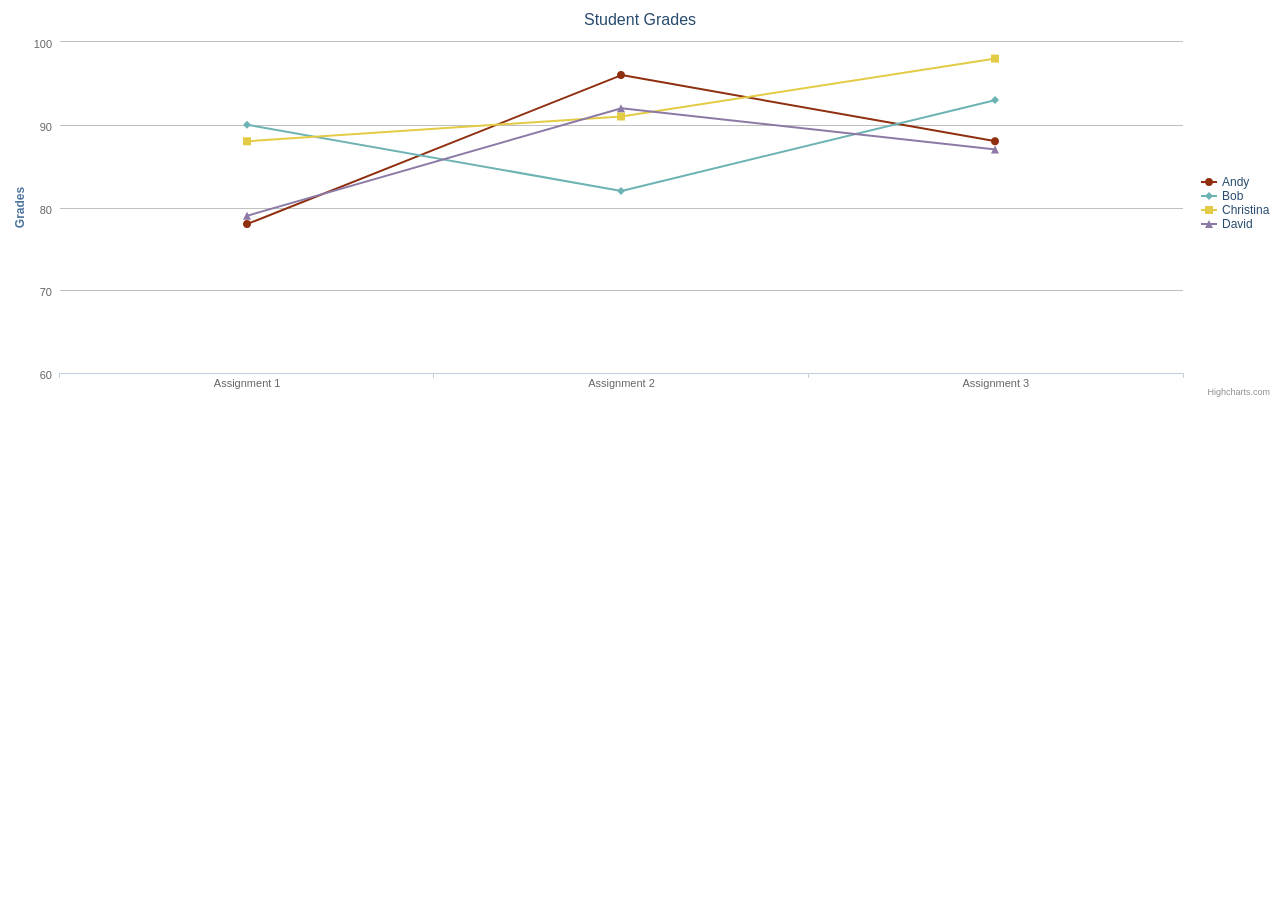
==== line-chart.html @ 0684795c "first pass" ====
<!DOCTYPE html>
<head>
    <meta charset="UTF-8" />
    <title>Student Grades</title>
    <link rel="stylesheet" href="_css/main.css">
    <script src="_js/jquery-1.11.0.min.js"></script>
    <script src="_js/highcharts.js"></script>
</head>
<body>
    <div id="line-chart">
    </div>

<script>
$(function () {
  $('#line-chart').highcharts({
    title: {
      text: 'Student Grades'
    },
    xAxis: {
      categories: [
        'Assignment 1',
        'Assignment 2',
        'Assignment 3',
        'Assignment 4'
      ]
    },
    yAxis: {
      min: 60,
      title: {
        text: 'Grades'
      }
    },
    legend: {
      layout: 'vertical',
      align: 'right',
      verticalAlign: 'middle',
      borderWidth: 0
    },
    series: [{
      color: '#8F2F10',
      name: 'Andy',
      data: [78, 96, 88]
    }, {
      color: '#6DB3B3',
      name: 'Bob',
      data: [90, 82, 93]
    }, {
      color: '#E3CB46',
      name: 'Christina',
      data: [88, 91, 98]
    }, {
      color: '#8C79A6',
      name: 'David',
      data: [79, 92, 87]
    }]
  });
});
</script>

</body>
</html>
---- _css/main.css ----
/* ---------------------------------------------------------------------------------------------------- */
/* RESET CSS */

/* http://meyerweb.com/eric/tools/css/reset/ 
   v2.0 | 20110126
   License: none (public domain)
*/

html, body, div, span, applet, object, iframe,
h1, h2, h3, h4, h5, h6, p, blockquote, pre,
a, abbr, acronym, address, big, cite, code,
del, dfn, em, img, ins, kbd, q, s, samp,
small, strike, strong, sub, sup, tt, var,
b, u, i, center,
dl, dt, dd, ol, ul, li,
fieldset, form, label, legend,
table, caption, tbody, tfoot, thead, tr, th, td,
article, aside, canvas, details, embed, 
figure, figcaption, footer, header, hgroup, 
menu, nav, output, ruby, section, summary,
time, mark, audio, video {
	margin: 0;
	padding: 0;
	border: 0;
	font-size: 100%;
	font: inherit;
	vertical-align: baseline;
}
/* HTML5 display-role reset for older browsers */
article, aside, details, figcaption, figure, 
footer, header, hgroup, menu, nav, section {
	display: block;
}
body {
	line-height: 1;
}
ol, ul {
	list-style: none;
}
blockquote, q {
	quotes: none;
}
blockquote:before, blockquote:after,
q:before, q:after {
	content: '';
	content: none;
}
table {
	border-collapse: collapse;
	border-spacing: 0;
}



/* ---------------------------------------------------------------------------------------------------- */
/* GLOBAL */



/* ---------------------------------------------------------------------------------------------------- */
/*  */

#bar-chart {
  height: 400px; 
  width: 800px;
}
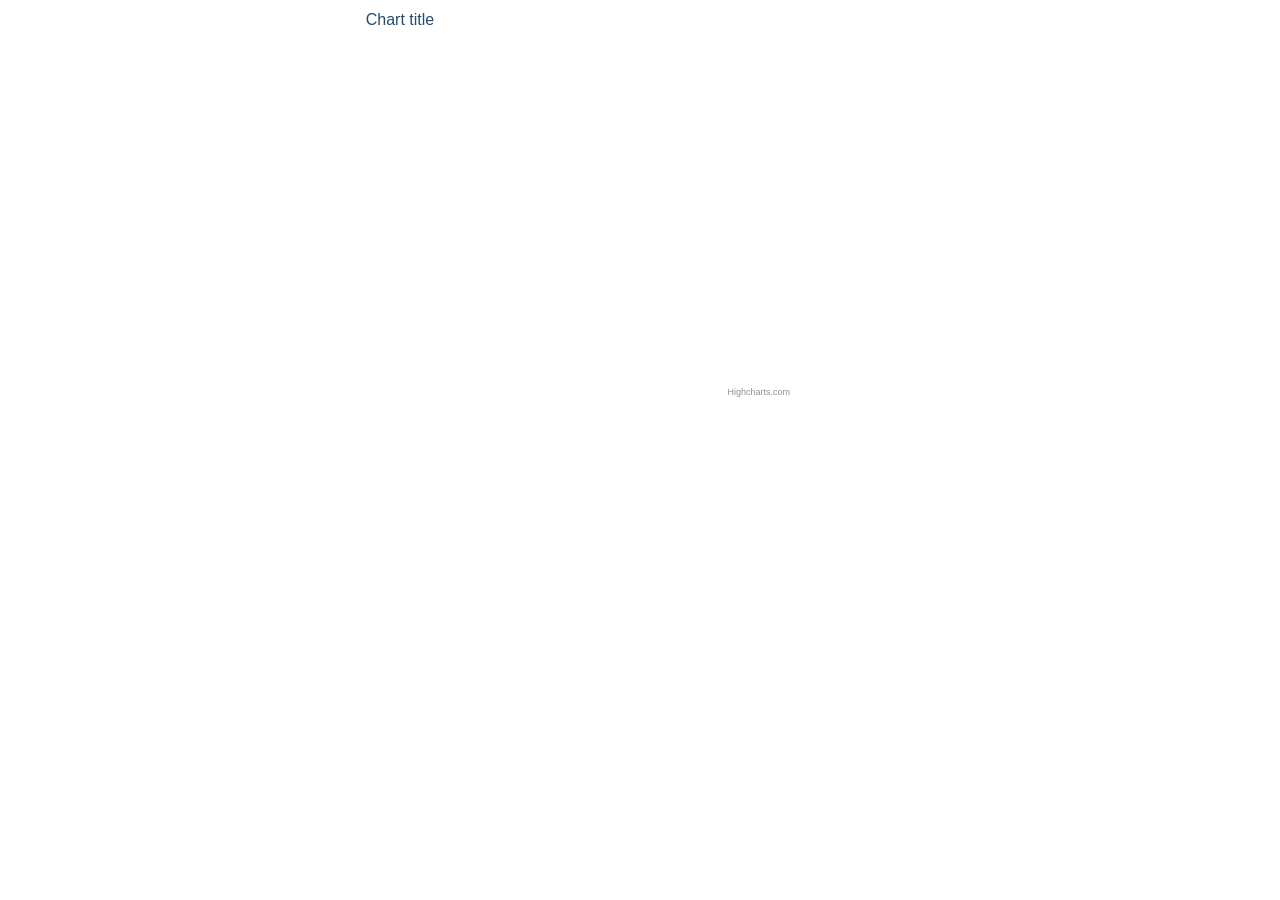
==== commit 208ac55a: "updated files & solutions with instructions" ====
--- a/line-chart.html
+++ b/line-chart.html
@@ -13,46 +13,9 @@
 <script>
 $(function () {
   $('#line-chart').highcharts({
-    title: {
-      text: 'Student Grades'
-    },
-    xAxis: {
-      categories: [
-        'Assignment 1',
-        'Assignment 2',
-        'Assignment 3',
-        'Assignment 4'
-      ]
-    },
-    yAxis: {
-      min: 60,
-      title: {
-        text: 'Grades'
-      }
-    },
-    legend: {
-      layout: 'vertical',
-      align: 'right',
-      verticalAlign: 'middle',
-      borderWidth: 0
-    },
-    series: [{
-      color: '#8F2F10',
-      name: 'Andy',
-      data: [78, 96, 88]
-    }, {
-      color: '#6DB3B3',
-      name: 'Bob',
-      data: [90, 82, 93]
-    }, {
-      color: '#E3CB46',
-      name: 'Christina',
-      data: [88, 91, 98]
-    }, {
-      color: '#8C79A6',
-      name: 'David',
-      data: [79, 92, 87]
-    }]
+
+    // enter your settings here
+
   });
 });
 </script>
--- a/_css/main.css
+++ b/_css/main.css
@@ -58,9 +58,10 @@
 
 
 /* ---------------------------------------------------------------------------------------------------- */
-/*  */
+/* CONTENT */
 
-#bar-chart {
+#bar-chart,
+#line-chart {
   height: 400px; 
   width: 800px;
 }
